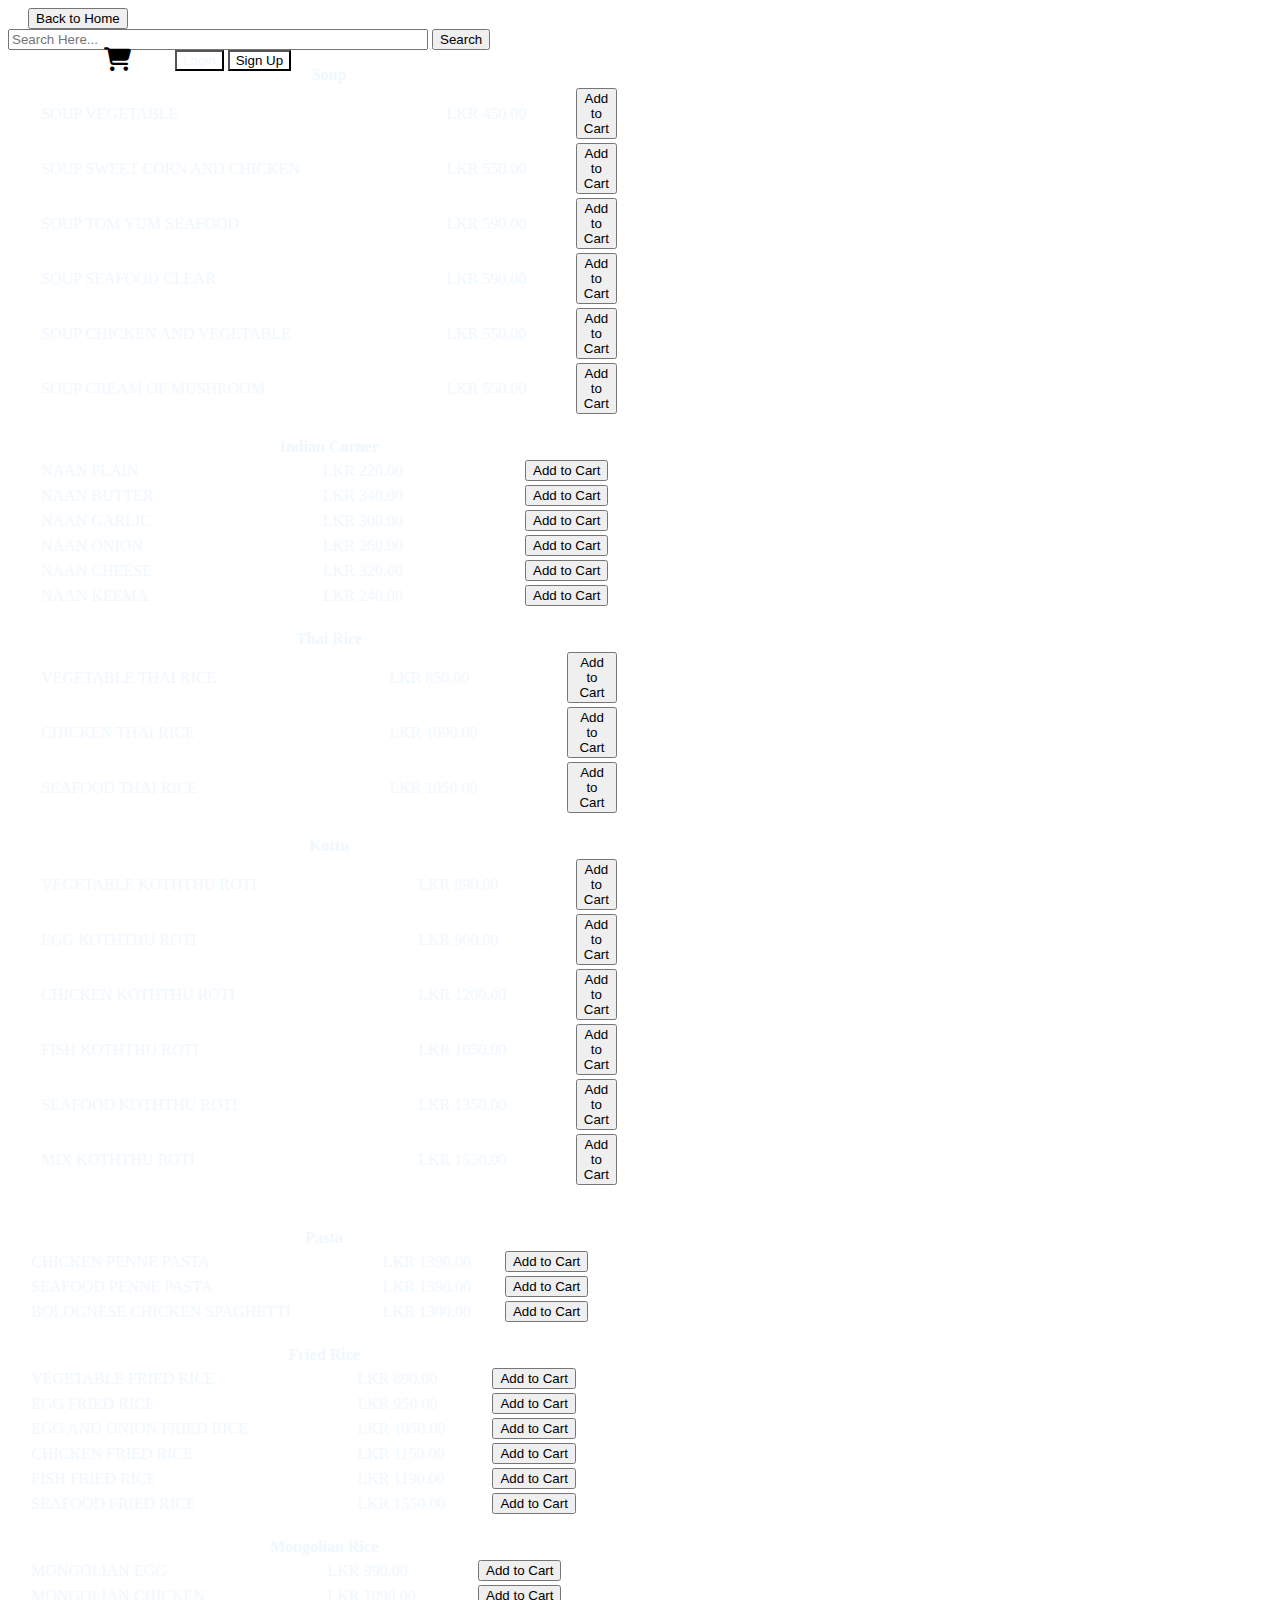
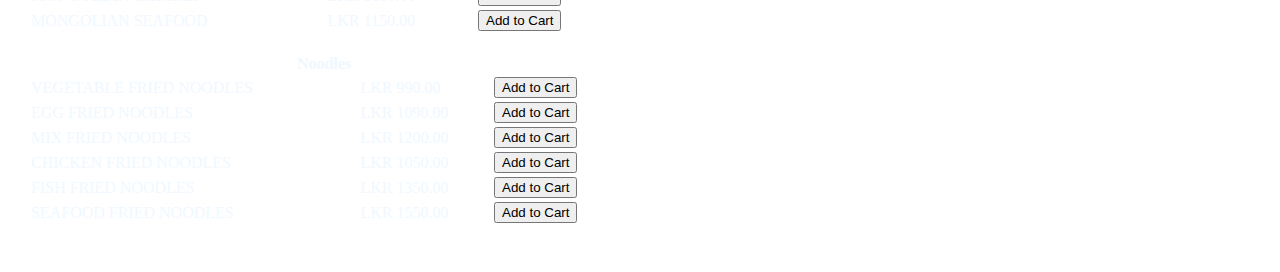
==== menu.html @ c81a053e "commit to git" ====
<html lang="en" class="html">
<head>
    <link rel="stylesheet" href="style.css">

    <title>The gallery Cafe - Menu</title>
    <link rel="stylesheet" href="https://cdnjs.cloudflare.com/ajax/libs/font-awesome/6.6.0/css/all.min.css"/>
    <link rel="preconnect" href="https://fonts.googleapis.com">
    <link rel="preconnect" href="https://fonts.gstatic.com" crossorigin>
    <link href="https://fonts.googleapis.com/css2?family=Exo+2:ital,wght@0,100..900;1,100..900&family=Inter:ital,opsz,wght@0,14..32,100..900;1,14..32,100..900&display=swap" rel="stylesheet">
    <link href="https://fonts.googleapis.com/css2?family=Comic+Neue:ital,wght@0,300;0,400;0,700;1,300;1,400;1,700&family=Exo+2:ital,wght@0,100..900;1,100..900&family=Inter:ital,opsz,wght@0,14..32,100..900;1,14..32,100..900&display=swap" rel="stylesheet">

</head>
<body>
    <div class="menupage">
        <div class="row">
            <div class="navbar" style="height: 55px;">
                <div class="column" style="width: 20%;">
                    <div style="padding-left: 20px;">
                        <a href="index.html">
                            <button class="backtohome">Back to Home</button>
                        </a>
                    </div>
                </div>

                <div class="column" style="width: 50%;">
                    <div style="padding-left: 0px;">
                        <input class="srch" style="width: 420px;" type="search" name="" placeholder="Search Here...">
                        <a href="#"><button class="searchbutton">Search</button></a><br>
                    </div>
                </div>

                <div class="column" style="width: 30%; text-align: center;">
                    <i class="fa-solid fa-cart-shopping fa-xl" style="padding-right: 40px;"></i>
                    <a href="login.html" class="button" style="color: aliceblue; text-decoration: none;">
                        <button class="signbutton" style="background: transparent; color: aliceblue;">Login</button>
                    </a>
                    <a href="signUp.html" class="button">
                        <button class="signbutton" style="background-color: rgb(255, 255, 255);">Sign Up</button>
                    </a>
                </div>
            </div>
        </div>
        <div class="row">
            <div class="column" style="width: 50%;">
                <div class="card" style="padding-left: 30px; padding-right: 20px;">

                    <table style="width:100%; color: aliceblue;">
                        <tr>
                            <th colspan="3" style="width: 120%;" class="head">Soup</th>
                        </tr>
                        <tr>
                            <td class="data">SOUP VEGETABLE</td>
                            <td class="price">LKR 450.00</td>
                            <td><button class="cartbtn">Add to Cart</button></td>
                        </tr>
                        <tr>
                            <td class="data">SOUP SWEET CORN AND CHICKEN</td>
                            <td class="price">LKR 550.00</td>
                            <td><button class="cartbtn">Add to Cart</button></td>
                        </tr>
                        <tr>
                            <td class="data">SOUP TOM YUM SEAFOOD</td>
                            <td class="price">LKR 590.00</td>
                            <td><button class="cartbtn">Add to Cart</button></td>
                        </tr>
                        <tr>
                            <td class="data">SOUP SEAFOOD CLEAR</td>
                            <td class="price">LKR 590.00</td>
                            <td><button class="cartbtn">Add to Cart</button></td>
                        </tr>
                        <tr>
                            <td class="data">SOUP CHICKEN AND VEGETABLE</td>
                            <td class="price">LKR 550.00</td>
                            <td><button class="cartbtn">Add to Cart</button></td>
                        </tr>
                        <tr>
                            <td class="data">SOUP CREAM OF MUSHROOM</td>
                            <td class="price">LKR 550.00</td>
                            <td><button class="cartbtn">Add to Cart</button></td>
                        </tr>
                    </table><br>


                    <table style="width:100%; color: aliceblue;">
                        <tr>
                            <th colspan="3" style="width: 120%;" class="head">Indian Corner</th>
                        </tr>
                        <tr>
                            <td class="data">NAAN PLAIN</td>
                            <td class="price">LKR 220.00</td>
                            <td><button class="cartbtn">Add to Cart</button></td>
                        </tr>
                        <tr>
                            <td class="data">NAAN BUTTER</td>
                            <td class="price">LKR 340.00</td>
                            <td><button class="cartbtn">Add to Cart</button></td>
                        </tr>
                        <tr>
                            <td class="data">NAAN GARLIC</td>
                            <td class="price">LKR 300.00</td>
                            <td><button class="cartbtn">Add to Cart</button></td>
                        </tr>
                        <tr>
                            <td class="data">NAAN ONION</td>
                            <td class="price">LKR 260.00</td>
                            <td><button class="cartbtn">Add to Cart</button></td>
                        </tr>
                        <tr>
                            <td class="data">NAAN CHEESE</td>
                            <td class="price">LKR 320.00</td>
                            <td><button class="cartbtn">Add to Cart</button></td>
                        </tr>
                        <tr>
                            <td class="data">NAAN KEEMA</td>
                            <td class="price">LKR 240.00</td>
                            <td><button class="cartbtn">Add to Cart</button></td>
                        </tr>
                    </table><br>

                    <table style="width:100%; color: aliceblue;">
                        <tr>
                            <th colspan="3" style="width: 120%;" class="head">Thai Rice</th>
                        </tr>
                        <tr>
                            <td class="data">VEGETABLE THAI RICE</td>
                            <td class="price">LKR 850.00</td>
                            <td><button class="cartbtn">Add to Cart</button></td>
                        </tr>
                        <tr>
                            <td class="data">CHICKEN THAI RICE</td>
                            <td class="price">LKR 1090.00</td>
                            <td><button class="cartbtn">Add to Cart</button></td>
                        </tr>
                        <tr>
                            <td class="data">SEAFOOD THAI RICE</td>
                            <td class="price">LKR 1050.00</td>
                            <td><button class="cartbtn">Add to Cart</button></td>
                        </tr>
                    </table><br>

                    <table style="width:100%; color: aliceblue;">
                        <tr>
                            <th colspan="3" style="width: 120%;" class="head">Kottu</th>
                        </tr>
                        <tr>
                            <td class="data">VEGETABLE KOTHTHU ROTI</td>
                            <td class="price">LKR 890.00</td>
                            <td><button class="cartbtn">Add to Cart</button></td>
                        </tr>
                        <tr>
                            <td class="data">EGG KOTHTHU ROTI</td>
                            <td class="price">LKR 900.00</td>
                            <td><button class="cartbtn">Add to Cart</button></td>
                        </tr>
                        <tr>
                            <td class="data">CHICKEN KOTHTHU ROTI</td>
                            <td class="price">LKR 1200.00</td>
                            <td><button class="cartbtn">Add to Cart</button></td>
                        </tr>
                        <tr>
                            <td class="data">FISH KOTHTHU ROTI</td>
                            <td class="price">LKR 1050.00</td>
                            <td><button class="cartbtn">Add to Cart</button></td>
                        </tr>
                        <tr>
                            <td class="data">SEAFOOD KOTHTHU ROTI</td>
                            <td class="price">LKR 1350.00</td>
                            <td><button class="cartbtn">Add to Cart</button></td>
                        </tr>
                        <tr>
                            <td class="data">MIX KOTHTHU ROTI</td>
                            <td class="price">LKR 1550.00</td>
                            <td><button class="cartbtn">Add to Cart</button></td>
                        </tr>
                    </table><br>
                </div>
            </div>


            <div class="column" style="width: 50%;">
                <div class="card" style="padding: 20px;">

                    <table style="width:100%; color: aliceblue;">
                        <tr>
                            <th colspan="3" class="head">Pasta</th>
                        </tr>
                        <tr>
                            <td class="data">CHICKEN PENNE PASTA</td>
                            <td class="price">LKR 1390.00</td>
                            <td><button class="cartbtn">Add to Cart</button></td>
                        </tr>
                        <tr>
                            <td class="data">SEAFOOD PENNE PASTA</td>
                            <td class="price">LKR 1390.00</td>
                            <td><button class="cartbtn">Add to Cart</button></td>
                        </tr>
                        <tr>
                            <td class="data">BOLOGNESE CHICKEN SPAGHETTI</td>
                            <td class="price">LKR 1300.00</td>
                            <td><button class="cartbtn">Add to Cart</button></td>
                        </tr>
                    </table><br>

                    <table style="width:100%; color: aliceblue;">
                        <tr>
                            <th colspan="3" class="head">Fried Rice</th>
                        </tr>

                        <tr>
                            <td class="data">VEGETABLE FRIED RICE</td>
                            <td class="price">LKR 890.00</td>
                            <td><button class="cartbtn">Add to Cart</button></td>
                        </tr>
                        <tr>
                            <td class="data">EGG FRIED RICE</td>
                            <td class="price">LKR 950.00</td>
                            <td><button class="cartbtn">Add to Cart</button></td>
                        </tr>
                        <tr>
                            <td class="data">EGG AND ONION FRIED RICE</td>
                            <td class="price">LKR 1050.00</td>
                            <td><button class="cartbtn">Add to Cart</button></td>
                        </tr>
                        <tr>
                            <td class="data">CHICKEN FRIED RICE</td>
                            <td class="price">LKR 1150.00</td>
                            <td><button class="cartbtn">Add to Cart</button></td>
                        </tr>
                        <tr>
                            <td class="data">FISH FRIED RICE</td>
                            <td class="price">LKR 1190.00</td>
                            <td><button class="cartbtn">Add to Cart</button></td>
                        </tr>
                        <tr>
                            <td class="data">SEAFOOD FRIED RICE</td>
                            <td class="price">LKR 1550.00</td>
                            <td><button class="cartbtn">Add to Cart</button></td>
                        </tr>
                    </table><br>

                    <table style="width:100%; color: aliceblue;">
                        <tr>
                            <th colspan="3" class="head">Mongolian Rice</th>
                        </tr>
                        <tr>
                            <td class="data">MONGOLIAN EGG</td>
                            <td class="price">LKR 990.00</td>
                            <td><button class="cartbtn">Add to Cart</button></td>
                        </tr>
                        <tr>
                            <td class="data">MONGOLIAN CHICKEN</td>
                            <td class="price">LKR 1090.00</td>
                            <td><button class="cartbtn">Add to Cart</button></td>
                        </tr>
                        <tr>
                            <td class="data">MONGOLIAN SEAFOOD</td>
                            <td class="price">LKR 1150.00</td>
                            <td><button class="cartbtn">Add to Cart</button></td>
                        </tr>
                    </table><br>

                    <table style="width:100%; color: aliceblue;">
                        <tr>
                            <th colspan="3" class="head">Noodles</th>
                        </tr>

                        <tr>
                            <td class="data">VEGETABLE FRIED NOODLES	</td>
                            <td class="price">LKR 990.00</td>
                            <td><button class="cartbtn">Add to Cart</button></td>
                        </tr>
                        <tr>
                            <td class="data">EGG FRIED NOODLES</td>
                            <td class="price">LKR 1090.00</td>
                            <td><button class="cartbtn">Add to Cart</button></td>
                        </tr>
                        <tr>
                            <td class="data">MIX FRIED NOODLES</td>
                            <td class="price">LKR 1200.00</td>
                            <td><button class="cartbtn">Add to Cart</button></td>
                        </tr>
                        <tr>
                            <td class="data">CHICKEN FRIED NOODLES</td>
                            <td class="price">LKR 1050.00</td>
                            <td><button class="cartbtn">Add to Cart</button></td>
                        </tr>
                        <tr>
                            <td class="data">FISH FRIED NOODLES</td>
                            <td class="price">LKR 1350.00</td>
                            <td><button class="cartbtn">Add to Cart</button></td>
                        </tr>
                        <tr>
                            <td class="data">SEAFOOD FRIED NOODLES</td>
                            <td class="price">LKR 1550.00</td>
                            <td><button class="cartbtn">Add to Cart</button></td>
                        </tr>
                    </table><br>
                </div>
            </div>
        </div>
    </div>
</body>
</html>
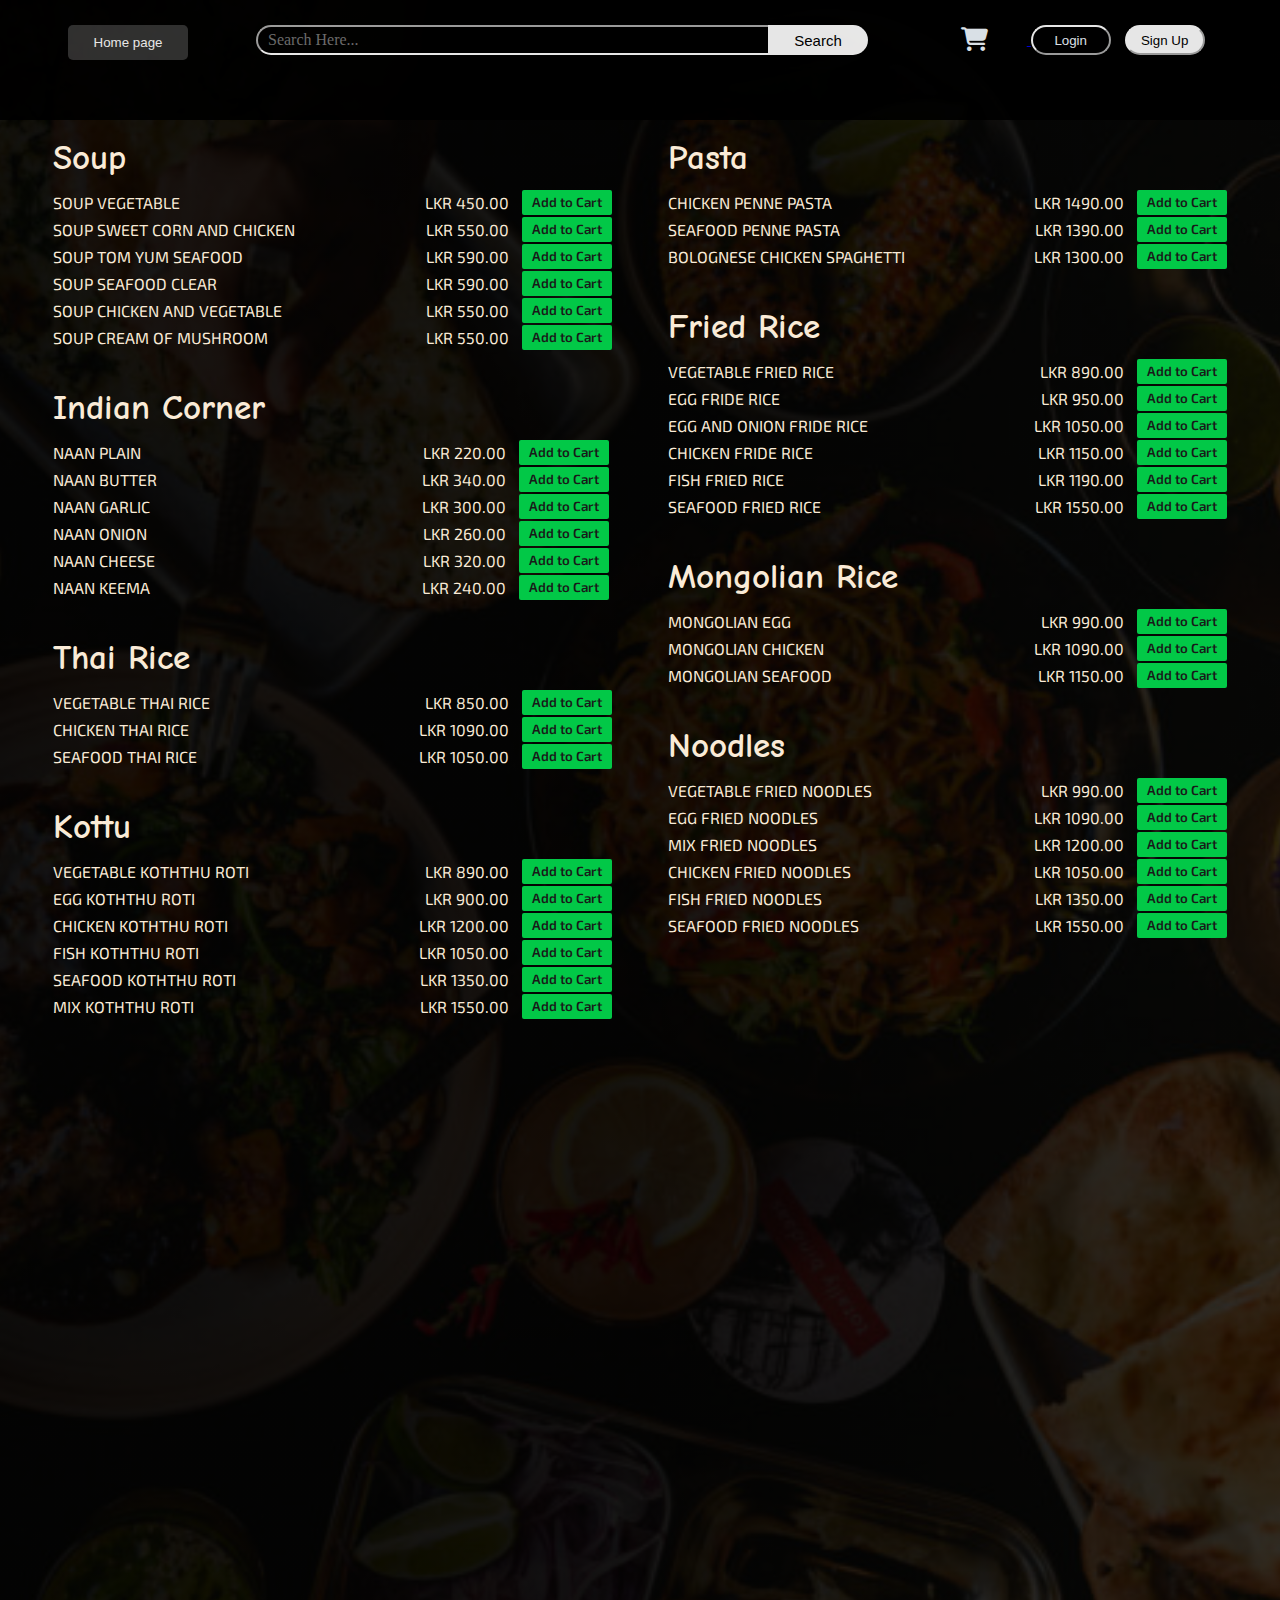
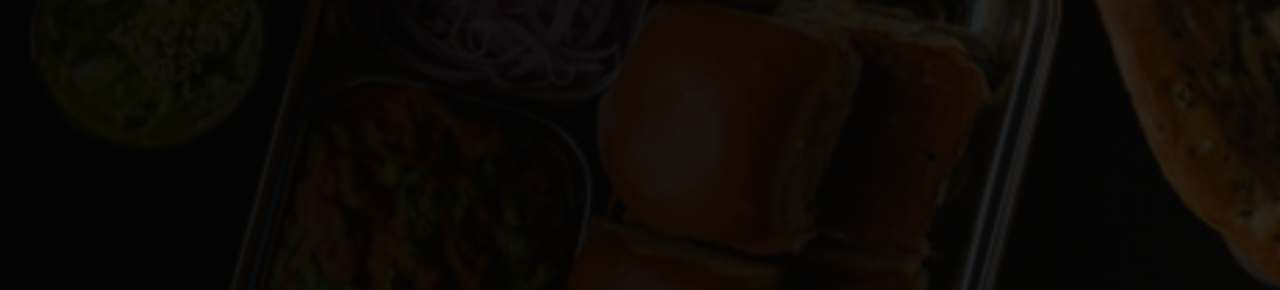
==== commit 301e1fb1: "new change." ====
--- a/menu.html
+++ b/menu.html
@@ -13,164 +13,169 @@
 <body>
     <div class="menupage">
         <div class="row">
-            <div class="navbar" style="height: 55px;">
-                <div class="column" style="width: 20%;">
-                    <div style="padding-left: 20px;">
-                        <a href="index.html">
-                            <button class="backtohome">Back to Home</button>
+            <div class="navbar" style="height: 5%;">
+                <div class="navbaritems">
+                    <div class="column" style="width: 20%;">
+                        <div style="text-align: center;">
+                            <a href="index.php">
+                                <button class="backtohome">Home page</button>
+                            </a>
+                        </div>
+                    </div>
+
+                    <div class="column" style="width: 50%;">
+                        <div>
+                            <input class="srch" style="width: 80%;" type="search" name="" placeholder="Search Here...">
+                            <a href="#"><button class="searchbutton">Search</button></a><br>
+                        </div>
+                    </div>
+
+                    <div class="column" style="width: 30%; text-align: center;">
+                        <a href="cart.html">
+                            <i class="fa-solid fa-cart-shopping fa-xl" style="padding-right: 10%; color: aliceblue;"></i>
+                        </a>
+                        
+                        <a href="login.php" class="button" style="color: aliceblue; text-decoration: none;">
+                            <button class="signbutton" style="background: transparent; color: aliceblue;">Login</button>
+                        </a>
+                        <a href="signUp.php" class="button">
+                            <button class="signbutton" style="background-color: rgb(255, 255, 255);">Sign Up</button>
                         </a>
                     </div>
-                </div>
-
-                <div class="column" style="width: 50%;">
-                    <div style="padding-left: 0px;">
-                        <input class="srch" style="width: 420px;" type="search" name="" placeholder="Search Here...">
-                        <a href="#"><button class="searchbutton">Search</button></a><br>
-                    </div>
-                </div>
-
-                <div class="column" style="width: 30%; text-align: center;">
-                    <i class="fa-solid fa-cart-shopping fa-xl" style="padding-right: 40px;"></i>
-                    <a href="login.html" class="button" style="color: aliceblue; text-decoration: none;">
-                        <button class="signbutton" style="background: transparent; color: aliceblue;">Login</button>
-                    </a>
-                    <a href="signUp.html" class="button">
-                        <button class="signbutton" style="background-color: rgb(255, 255, 255);">Sign Up</button>
-                    </a>
                 </div>
             </div>
         </div>
         <div class="row">
             <div class="column" style="width: 50%;">
-                <div class="card" style="padding-left: 30px; padding-right: 20px;">
-
-                    <table style="width:100%; color: aliceblue;">
+                <div class="card" style="padding-left: 8%; padding-right: 4%;">
+
+                    <table>
                         <tr>
                             <th colspan="3" style="width: 120%;" class="head">Soup</th>
                         </tr>
                         <tr>
                             <td class="data">SOUP VEGETABLE</td>
                             <td class="price">LKR 450.00</td>
-                            <td><button class="cartbtn">Add to Cart</button></td>
+                            <td><button class="addtocart">Add to Cart</button></td>
                         </tr>
                         <tr>
                             <td class="data">SOUP SWEET CORN AND CHICKEN</td>
                             <td class="price">LKR 550.00</td>
-                            <td><button class="cartbtn">Add to Cart</button></td>
+                            <td><button class="addtocart">Add to Cart</button></td>
                         </tr>
                         <tr>
                             <td class="data">SOUP TOM YUM SEAFOOD</td>
                             <td class="price">LKR 590.00</td>
-                            <td><button class="cartbtn">Add to Cart</button></td>
+                            <td><button class="addtocart">Add to Cart</button></td>
                         </tr>
                         <tr>
                             <td class="data">SOUP SEAFOOD CLEAR</td>
                             <td class="price">LKR 590.00</td>
-                            <td><button class="cartbtn">Add to Cart</button></td>
+                            <td><button class="addtocart">Add to Cart</button></td>
                         </tr>
                         <tr>
                             <td class="data">SOUP CHICKEN AND VEGETABLE</td>
                             <td class="price">LKR 550.00</td>
-                            <td><button class="cartbtn">Add to Cart</button></td>
+                            <td><button class="addtocart">Add to Cart</button></td>
                         </tr>
                         <tr>
                             <td class="data">SOUP CREAM OF MUSHROOM</td>
                             <td class="price">LKR 550.00</td>
-                            <td><button class="cartbtn">Add to Cart</button></td>
-                        </tr>
-                    </table><br>
-
-
-                    <table style="width:100%; color: aliceblue;">
+                            <td><button class="addtocart">Add to Cart</button></td>
+                        </tr>
+                    </table><br>
+
+
+                    <table>
                         <tr>
                             <th colspan="3" style="width: 120%;" class="head">Indian Corner</th>
                         </tr>
                         <tr>
                             <td class="data">NAAN PLAIN</td>
                             <td class="price">LKR 220.00</td>
-                            <td><button class="cartbtn">Add to Cart</button></td>
+                            <td><button class="addtocart">Add to Cart</button></td>
                         </tr>
                         <tr>
                             <td class="data">NAAN BUTTER</td>
                             <td class="price">LKR 340.00</td>
-                            <td><button class="cartbtn">Add to Cart</button></td>
+                            <td><button class="addtocart">Add to Cart</button></td>
                         </tr>
                         <tr>
                             <td class="data">NAAN GARLIC</td>
                             <td class="price">LKR 300.00</td>
-                            <td><button class="cartbtn">Add to Cart</button></td>
+                            <td><button class="addtocart">Add to Cart</button></td>
                         </tr>
                         <tr>
                             <td class="data">NAAN ONION</td>
                             <td class="price">LKR 260.00</td>
-                            <td><button class="cartbtn">Add to Cart</button></td>
+                            <td><button class="addtocart">Add to Cart</button></td>
                         </tr>
                         <tr>
                             <td class="data">NAAN CHEESE</td>
                             <td class="price">LKR 320.00</td>
-                            <td><button class="cartbtn">Add to Cart</button></td>
+                            <td><button class="addtocart">Add to Cart</button></td>
                         </tr>
                         <tr>
                             <td class="data">NAAN KEEMA</td>
                             <td class="price">LKR 240.00</td>
-                            <td><button class="cartbtn">Add to Cart</button></td>
-                        </tr>
-                    </table><br>
-
-                    <table style="width:100%; color: aliceblue;">
+                            <td><button class="addtocart">Add to Cart</button></td>
+                        </tr>
+                    </table><br>
+
+                    <table>
                         <tr>
                             <th colspan="3" style="width: 120%;" class="head">Thai Rice</th>
                         </tr>
                         <tr>
                             <td class="data">VEGETABLE THAI RICE</td>
                             <td class="price">LKR 850.00</td>
-                            <td><button class="cartbtn">Add to Cart</button></td>
+                            <td><button class="addtocart">Add to Cart</button></td>
                         </tr>
                         <tr>
                             <td class="data">CHICKEN THAI RICE</td>
                             <td class="price">LKR 1090.00</td>
-                            <td><button class="cartbtn">Add to Cart</button></td>
+                            <td><button class="addtocart">Add to Cart</button></td>
                         </tr>
                         <tr>
                             <td class="data">SEAFOOD THAI RICE</td>
                             <td class="price">LKR 1050.00</td>
-                            <td><button class="cartbtn">Add to Cart</button></td>
-                        </tr>
-                    </table><br>
-
-                    <table style="width:100%; color: aliceblue;">
+                            <td><button class="addtocart">Add to Cart</button></td>
+                        </tr>
+                    </table><br>
+
+                    <table>
                         <tr>
                             <th colspan="3" style="width: 120%;" class="head">Kottu</th>
                         </tr>
                         <tr>
                             <td class="data">VEGETABLE KOTHTHU ROTI</td>
                             <td class="price">LKR 890.00</td>
-                            <td><button class="cartbtn">Add to Cart</button></td>
+                            <td><button class="addtocart">Add to Cart</button></td>
                         </tr>
                         <tr>
                             <td class="data">EGG KOTHTHU ROTI</td>
                             <td class="price">LKR 900.00</td>
-                            <td><button class="cartbtn">Add to Cart</button></td>
+                            <td><button class="addtocart">Add to Cart</button></td>
                         </tr>
                         <tr>
                             <td class="data">CHICKEN KOTHTHU ROTI</td>
                             <td class="price">LKR 1200.00</td>
-                            <td><button class="cartbtn">Add to Cart</button></td>
+                            <td><button class="addtocart">Add to Cart</button></td>
                         </tr>
                         <tr>
                             <td class="data">FISH KOTHTHU ROTI</td>
                             <td class="price">LKR 1050.00</td>
-                            <td><button class="cartbtn">Add to Cart</button></td>
+                            <td><button class="addtocart">Add to Cart</button></td>
                         </tr>
                         <tr>
                             <td class="data">SEAFOOD KOTHTHU ROTI</td>
                             <td class="price">LKR 1350.00</td>
-                            <td><button class="cartbtn">Add to Cart</button></td>
+                            <td><button class="addtocart">Add to Cart</button></td>
                         </tr>
                         <tr>
                             <td class="data">MIX KOTHTHU ROTI</td>
                             <td class="price">LKR 1550.00</td>
-                            <td><button class="cartbtn">Add to Cart</button></td>
+                            <td><button class="addtocart">Add to Cart</button></td>
                         </tr>
                     </table><br>
                 </div>
@@ -178,125 +183,125 @@
 
 
             <div class="column" style="width: 50%;">
-                <div class="card" style="padding: 20px;">
-
-                    <table style="width:100%; color: aliceblue;">
-                        <tr>
-                            <th colspan="3" class="head">Pasta</th>
+                <div class="card" style="padding-left: 4%; padding-right: 8%;">
+
+                    <table>
+                        <tr>
+                            <th colspan="3" style="width: 120%;" class="head">Pasta</th>
                         </tr>
                         <tr>
                             <td class="data">CHICKEN PENNE PASTA</td>
-                            <td class="price">LKR 1390.00</td>
-                            <td><button class="cartbtn">Add to Cart</button></td>
+                            <td class="price">LKR 1490.00</td>
+                            <td><button class="addtocart">Add to Cart</button></td>
                         </tr>
                         <tr>
                             <td class="data">SEAFOOD PENNE PASTA</td>
                             <td class="price">LKR 1390.00</td>
-                            <td><button class="cartbtn">Add to Cart</button></td>
+                            <td><button class="addtocart">Add to Cart</button></td>
                         </tr>
                         <tr>
                             <td class="data">BOLOGNESE CHICKEN SPAGHETTI</td>
                             <td class="price">LKR 1300.00</td>
-                            <td><button class="cartbtn">Add to Cart</button></td>
-                        </tr>
-                    </table><br>
-
-                    <table style="width:100%; color: aliceblue;">
-                        <tr>
-                            <th colspan="3" class="head">Fried Rice</th>
-                        </tr>
-
+                            <td><button class="addtocart">Add to Cart</button></td>
+                        </tr>
+                    </table><br>
+
+
+                    <table>
+                        <tr>
+                            <th colspan="3" style="width: 120%;" class="head">Fried Rice</th>
+                        </tr>
                         <tr>
                             <td class="data">VEGETABLE FRIED RICE</td>
                             <td class="price">LKR 890.00</td>
-                            <td><button class="cartbtn">Add to Cart</button></td>
-                        </tr>
-                        <tr>
-                            <td class="data">EGG FRIED RICE</td>
+                            <td><button class="addtocart">Add to Cart</button></td>
+                        </tr>
+                        <tr>
+                            <td class="data">EGG FRIDE RICE</td>
                             <td class="price">LKR 950.00</td>
-                            <td><button class="cartbtn">Add to Cart</button></td>
-                        </tr>
-                        <tr>
-                            <td class="data">EGG AND ONION FRIED RICE</td>
+                            <td><button class="addtocart">Add to Cart</button></td>
+                        </tr>
+                        <tr>
+                            <td class="data">EGG AND ONION FRIDE RICE</td>
                             <td class="price">LKR 1050.00</td>
-                            <td><button class="cartbtn">Add to Cart</button></td>
-                        </tr>
-                        <tr>
-                            <td class="data">CHICKEN FRIED RICE</td>
+                            <td><button class="addtocart">Add to Cart</button></td>
+                        </tr>
+                        <tr>
+                            <td class="data">CHICKEN FRIDE RICE</td>
                             <td class="price">LKR 1150.00</td>
-                            <td><button class="cartbtn">Add to Cart</button></td>
+                            <td><button class="addtocart">Add to Cart</button></td>
                         </tr>
                         <tr>
                             <td class="data">FISH FRIED RICE</td>
                             <td class="price">LKR 1190.00</td>
-                            <td><button class="cartbtn">Add to Cart</button></td>
+                            <td><button class="addtocart">Add to Cart</button></td>
                         </tr>
                         <tr>
                             <td class="data">SEAFOOD FRIED RICE</td>
                             <td class="price">LKR 1550.00</td>
-                            <td><button class="cartbtn">Add to Cart</button></td>
-                        </tr>
-                    </table><br>
-
-                    <table style="width:100%; color: aliceblue;">
-                        <tr>
-                            <th colspan="3" class="head">Mongolian Rice</th>
+                            <td><button class="addtocart">Add to Cart</button></td>
+                        </tr>
+                    </table><br>
+
+                    <table>
+                        <tr>
+                            <th colspan="3" style="width: 120%;" class="head">Mongolian Rice</th>
                         </tr>
                         <tr>
                             <td class="data">MONGOLIAN EGG</td>
                             <td class="price">LKR 990.00</td>
-                            <td><button class="cartbtn">Add to Cart</button></td>
+                            <td><button class="addtocart">Add to Cart</button></td>
                         </tr>
                         <tr>
                             <td class="data">MONGOLIAN CHICKEN</td>
                             <td class="price">LKR 1090.00</td>
-                            <td><button class="cartbtn">Add to Cart</button></td>
+                            <td><button class="addtocart">Add to Cart</button></td>
                         </tr>
                         <tr>
                             <td class="data">MONGOLIAN SEAFOOD</td>
                             <td class="price">LKR 1150.00</td>
-                            <td><button class="cartbtn">Add to Cart</button></td>
-                        </tr>
-                    </table><br>
-
-                    <table style="width:100%; color: aliceblue;">
-                        <tr>
-                            <th colspan="3" class="head">Noodles</th>
-                        </tr>
-
-                        <tr>
-                            <td class="data">VEGETABLE FRIED NOODLES	</td>
+                            <td><button class="addtocart">Add to Cart</button></td>
+                        </tr>
+                    </table><br>
+
+                    <table>
+                        <tr>
+                            <th colspan="3" style="width: 120%;" class="head">Noodles</th>
+                        </tr>
+                        <tr>
+                            <td class="data">VEGETABLE FRIED NOODLES</td>
                             <td class="price">LKR 990.00</td>
-                            <td><button class="cartbtn">Add to Cart</button></td>
+                            <td><button class="addtocart">Add to Cart</button></td>
                         </tr>
                         <tr>
                             <td class="data">EGG FRIED NOODLES</td>
                             <td class="price">LKR 1090.00</td>
-                            <td><button class="cartbtn">Add to Cart</button></td>
+                            <td><button class="addtocart">Add to Cart</button></td>
                         </tr>
                         <tr>
                             <td class="data">MIX FRIED NOODLES</td>
                             <td class="price">LKR 1200.00</td>
-                            <td><button class="cartbtn">Add to Cart</button></td>
+                            <td><button class="addtocart">Add to Cart</button></td>
                         </tr>
                         <tr>
                             <td class="data">CHICKEN FRIED NOODLES</td>
                             <td class="price">LKR 1050.00</td>
-                            <td><button class="cartbtn">Add to Cart</button></td>
+                            <td><button class="addtocart">Add to Cart</button></td>
                         </tr>
                         <tr>
                             <td class="data">FISH FRIED NOODLES</td>
                             <td class="price">LKR 1350.00</td>
-                            <td><button class="cartbtn">Add to Cart</button></td>
+                            <td><button class="addtocart">Add to Cart</button></td>
                         </tr>
                         <tr>
                             <td class="data">SEAFOOD FRIED NOODLES</td>
                             <td class="price">LKR 1550.00</td>
-                            <td><button class="cartbtn">Add to Cart</button></td>
+                            <td><button class="addtocart">Add to Cart</button></td>
                         </tr>
                     </table><br>
                 </div>
             </div>
+            
         </div>
     </div>
 </body>
--- a/style.css
+++ b/style.css
@@ -0,0 +1,491 @@
+*{
+    margin: 0;
+    padding: 0;
+}
+.main{
+    width: 100%;
+    background: linear-gradient(to left, rgba(0, 0, 0, 0.2),rgba(0, 0, 0, 0.7), rgba(0, 0, 0, 0.9)), url(images/background.jpg);
+    background-size: cover;
+    background-position: center;
+    background-repeat: no-repeat;
+    height: 115vh;
+}
+
+/*Navigation Bar*/
+.navbar{
+    color: rgb(243, 243, 243);
+    width: 100%;
+    padding-top: 25px;
+    height: 85px;
+    background-color: #000000;
+    opacity: 0.9;
+}
+
+.logo{
+    width: 150px;
+    height: 60px;
+    float: left;
+    padding-left: 40px;
+    padding-right: 10px;
+}
+
+.menu{
+    width: 60%;
+    float: left;
+}
+
+ul{
+    float: left;
+    display: flex;
+    justify-content: center;
+    align-items: center;
+}
+
+ul li{
+    list-style: none;
+    margin-left: 5px;
+    margin-right: 7cqb;
+    margin-top: 20px;
+    font-size: 14px;
+}
+
+ul li a{
+    text-decoration: none;
+    color: aliceblue;
+    font-family: Arial;
+    font-weight: bold;
+    transition: 0.4s ease-in-out; 
+}
+ ul li a:hover{
+    color: rgb(196, 196, 196);
+ }
+
+.search{
+    width: 350px;
+    float: left;
+ }
+
+/*search bar*/
+.srch{
+    font-family: 'Times New Roman';
+    width: 495px;
+    height: 30px;
+    background: transparent;
+    color: #ffffff;
+    border-right: none;
+    font-size: 16px;
+    float: left;
+    padding: 10px;
+    border-color: #fff;
+    border-bottom-left-radius: 20px;
+    border-top-left-radius: 20px;
+}
+
+.searchbutton{
+    width: 100px;
+    height: 30px;
+    background: #fff;
+    border: 2px;
+    font-size: 15px;
+    border-bottom-right-radius: 20px;
+    border-top-right-radius: 20px;
+ }
+
+.searchbutton:hover{
+    background-color: #e0e0e0;
+ }
+
+.signbutton {
+    width: 80px;
+    height: 30px;
+    border-radius: 20px;
+    border-color: #fff;
+    cursor: pointer;
+    margin-right: 10px;
+}
+
+.column{
+    float: left;
+    width: 33.3%;
+}
+
+.btn:hover{
+    background: #e0e0e0;
+ }
+
+/*Home Page*/
+.column1 {
+    padding-top: 30px;
+    padding-left: 40px;
+}
+.name{
+    font-family:Goblin one; 
+    color: rgb(255, 255, 255);
+}
+.card1 {
+    float: left;
+    width: 50%;
+    height: 300px;
+    color: rgb(230, 230, 230);
+}
+.column2{
+    padding-top: 30px;
+    padding-left: 30px;
+}
+.card2{
+    float: left;
+    width: 50%;
+    height: 300px;
+    color: rgb(230, 230, 230);
+}
+.reservationbutton{
+    margin-top: 20px;
+    border-radius: 5px;
+    background-color: rgb(255, 4, 4);
+    width: 250px;
+    height: 50px;
+    font-family: 'Archivo Narrow';
+    color: #ececec;
+    font-size: 20px;
+    font-weight: bold;
+    cursor: pointer;
+    border: none;
+}
+.reservationbutton:hover{
+    background-color: rgb(216, 0, 0);
+    border: none;
+    color: #f7f7f7;
+}
+.socialmedia{
+    padding-top: 10px;
+}
+
+/*Promotions Page*/
+html{
+    scroll-behavior: smooth;
+}
+.promo{
+    width: 100%;
+    background: #1C1C1C url(Images/bgimg.png);
+    background-size: cover;
+    background-position: center;
+    background-repeat: no-repeat;
+    height: 115vh;
+}
+
+.promoimg{
+    padding: 50px;
+    height: 350px;
+}
+
+/*AboutUs*/
+.about{
+    width: 100%;
+    background:linear-gradient(to left, rgba(0, 0, 0, 0.8),rgba(0, 0, 0, 0.9)), url(Images/about.jpg);
+    background-size: cover;
+    background-position: center;
+    background-repeat: no-repeat;
+    height: 100vh;
+}
+.aboutcontent{
+    padding-top: 4%;
+    text-align: center;
+}
+.aboutpara{
+    color: aliceblue; 
+    text-align: center;
+}
+.count{
+    font-family: Unbounded;
+    color: #e0e0e0;
+    font-size: 50px;
+    font-weight: bold;
+    padding-top: 8%;
+}
+.countname{
+    font-family: Unbounded;
+    color: antiquewhite;
+    font-size: 13px;
+}
+
+.viewmenu{
+    margin-top: 4%;
+    border-radius: 5px;
+    border: none;
+    background-color: rgb(255, 179, 79);
+    width: 250px;
+    height: 50px;
+    font-family: "Archivo Narrow";
+    color: #0f0f0f;
+    font-size: 20px;
+    font-weight: bold;
+    cursor: pointer;
+}
+.viewmenu:hover{
+    background-color: rgb(255, 157, 29);
+    color: #090909;
+    font-size: 20.5px;
+    width: 250.2px;
+    height: 50.2px;
+}
+
+/*Login*/
+.login{
+    width: 100%;
+    background-color: #171717;
+    background-size: cover;
+    background-position: center;
+    background-repeat: no-repeat;
+    height: 110vh;
+}
+
+/*signUp*/
+.signup{
+    width: 100%;
+    background-color: #171717;
+    background-size: cover;
+    background-position: center;
+    background-repeat: no-repeat;
+    height: 145vh;
+}
+.textarea{
+    padding-left: 10px;
+    margin-top: 5px;
+    width: 100%;
+    height: 37px;
+    border-radius: 4px;
+    border: none;
+    background-color: #6e6e6e;
+    color: #fff;
+}
+
+.inputfield{
+    padding-bottom: 10px;
+}
+
+.signupbtn{
+    background-color: #009677;
+    border: none;
+    border-radius: 3px;
+    text-align: center;
+    width: 100%;
+    height: 33px;
+}
+
+.label{
+    color: #c7c7c7;
+    font-weight: 450;
+    font-size: 15px;
+}
+
+/*menu*/
+.menupage{
+    width: 100%;
+    background: linear-gradient(to left, rgba(0, 0, 0, 0.8),rgba(0, 0, 0, 0.9), rgba(0, 0, 0, 0.9)), url(Images/menu.jpg);
+    background-size: cover;
+    background-position: center;
+    background-repeat: no-repeat;
+    height: 210vh;
+}
+
+.backtohome{
+    width: 120px;
+    height: 35px;
+    cursor: pointer;
+    color: #ffffff;
+    background-color: #343434;
+    border: none;
+    border-radius: 5px;
+}
+.backtohome:hover{
+    background-color: #232323;
+}
+
+.tblrow{
+    padding-bottom: 20px;
+}
+.head{
+    font-size: 35px;
+    padding-bottom: 10px;
+    padding-top: 15px;
+    text-align: left;
+    font-family: 'Comic Neue';
+}
+.data{
+    font-family: 'Exo 2';
+}
+.price{
+    font-family: 'Exo 2';
+
+    width: 100px;
+    text-align: right;
+    padding-right: 2%;
+}
+.addtocart{
+    height: 25px;
+    width: 90px;
+    background-color: #02c847;
+    border: none;
+    border-radius: 2px;
+    color: #191919;
+    font-family: 'Exo 2';
+    font-weight: 600;
+}
+.tr{
+    width: 50px;
+}
+
+/*contactUs*/
+.contact{
+    width: 100%;
+    background:linear-gradient(to left, rgba(0, 0, 0, 0.5),rgba(0, 0, 0, 0.6)), url(Images/map.png);
+    background-size: cover;
+    background-position: center;
+    background-repeat: no-repeat;
+    height: 95vh;
+    padding-top: 55px;
+}
+.contactcard{
+    border-radius: 10px;
+    width: 100%;
+    height: 360%;
+    background-color: #1b1b1b;
+    padding-top: 40px;
+    text-align: center;
+}
+
+/*Reservation*/
+.reservation{
+    width: 100%;
+    background: linear-gradient(to left, rgba(0, 0, 0, 0.7),rgba(0, 0, 0, 0.8), rgba(0, 0, 0, 0.9)), url(Images/reservation.jpg);
+    background-size: cover;
+    background-position: center;
+    background-repeat: no-repeat;
+    height: 170vh;
+}
+.reservationcard{
+    border-radius: 10px;
+    width: 100%;
+    height: 149vh;
+    background-color: #1b1b1b;
+    text-align: center;
+    margin-top: 10%;
+}
+.restext{
+    color: aliceblue;
+    font-family: Lora;
+}
+.textarea-reservations{
+    font-family: Lora;
+    color: #ececec;
+    width: 90%;
+    box-sizing: border-box;
+    border: none;
+    border-bottom: 2px solid rgb(234, 234, 234);
+    background: none;
+    border-radius: 4px;
+}
+.reserveinput{
+    padding-left: 10%;
+    color: aliceblue; 
+    text-align: left; 
+    padding-bottom: 5%; 
+    font-family: 'Anaheim';
+}
+.submit{
+    background-color: rgb(254, 151, 16);
+    width: 200px;
+    height: 40px;
+    font-family: Lora;
+    color: #282828;
+    font-size: 15px;
+    font-weight: 600;
+    border-radius: 5px;
+    border: none;
+}
+.submit:hover{
+    background-color: rgb(255, 145, 0);
+    font-weight: 900;
+    box-shadow: 2px 1px 10px rgba(255, 145, 0, 0.8);
+}
+
+.myBtn {
+    background: none;
+    color: #a8a8a8;
+    display: none;
+    position: fixed;
+    bottom: 50px;
+    right: 30px;
+    z-index: 99;
+    font-size: 18px;
+    border: none;
+    outline: none;
+    cursor: pointer;
+    padding: 15px;
+    border-radius: 4px;
+  }
+.myBtn:hover {
+    color: #ffffff;
+}
+
+/*Cart*/
+.cart{
+    width: 100%;
+    background-color: #171717;
+    height: 105vh;
+}
+table, tr{
+    width: 100%;
+    color: antiquewhite;
+}
+
+.crtbtn{
+    width: 30px;
+    height: 30px;
+    background-color: transparent;
+    border-color: #ff0000;
+    border-radius: 3px;
+}
+.itmdelete{
+    width: 8%;
+    padding-bottom: 10px;
+}
+.itmname{
+    width: 35%;
+    padding-bottom: 10px;
+
+}
+.itmprice{
+    width: 20%;
+    padding-bottom: 10px;
+
+}
+.nuofitem{
+    width: 19%;
+    padding-bottom: 10px;
+
+}
+.tot{
+    width: 18%;
+    padding-bottom: 10px;
+    padding-left: 60px;
+}
+
+.total{
+    padding-top: 30px;
+    font-size: 20px;
+    font-weight: 800;
+    font-family: jost;
+}
+.itminput{
+    color: rgb(232, 232, 232);
+    width: 80%;
+    text-align:center;
+    background-color: transparent;
+    border: none;
+}
+.cartbtn{
+    width: 150px;
+    height: 40px;
+    font-weight: 600;
+}